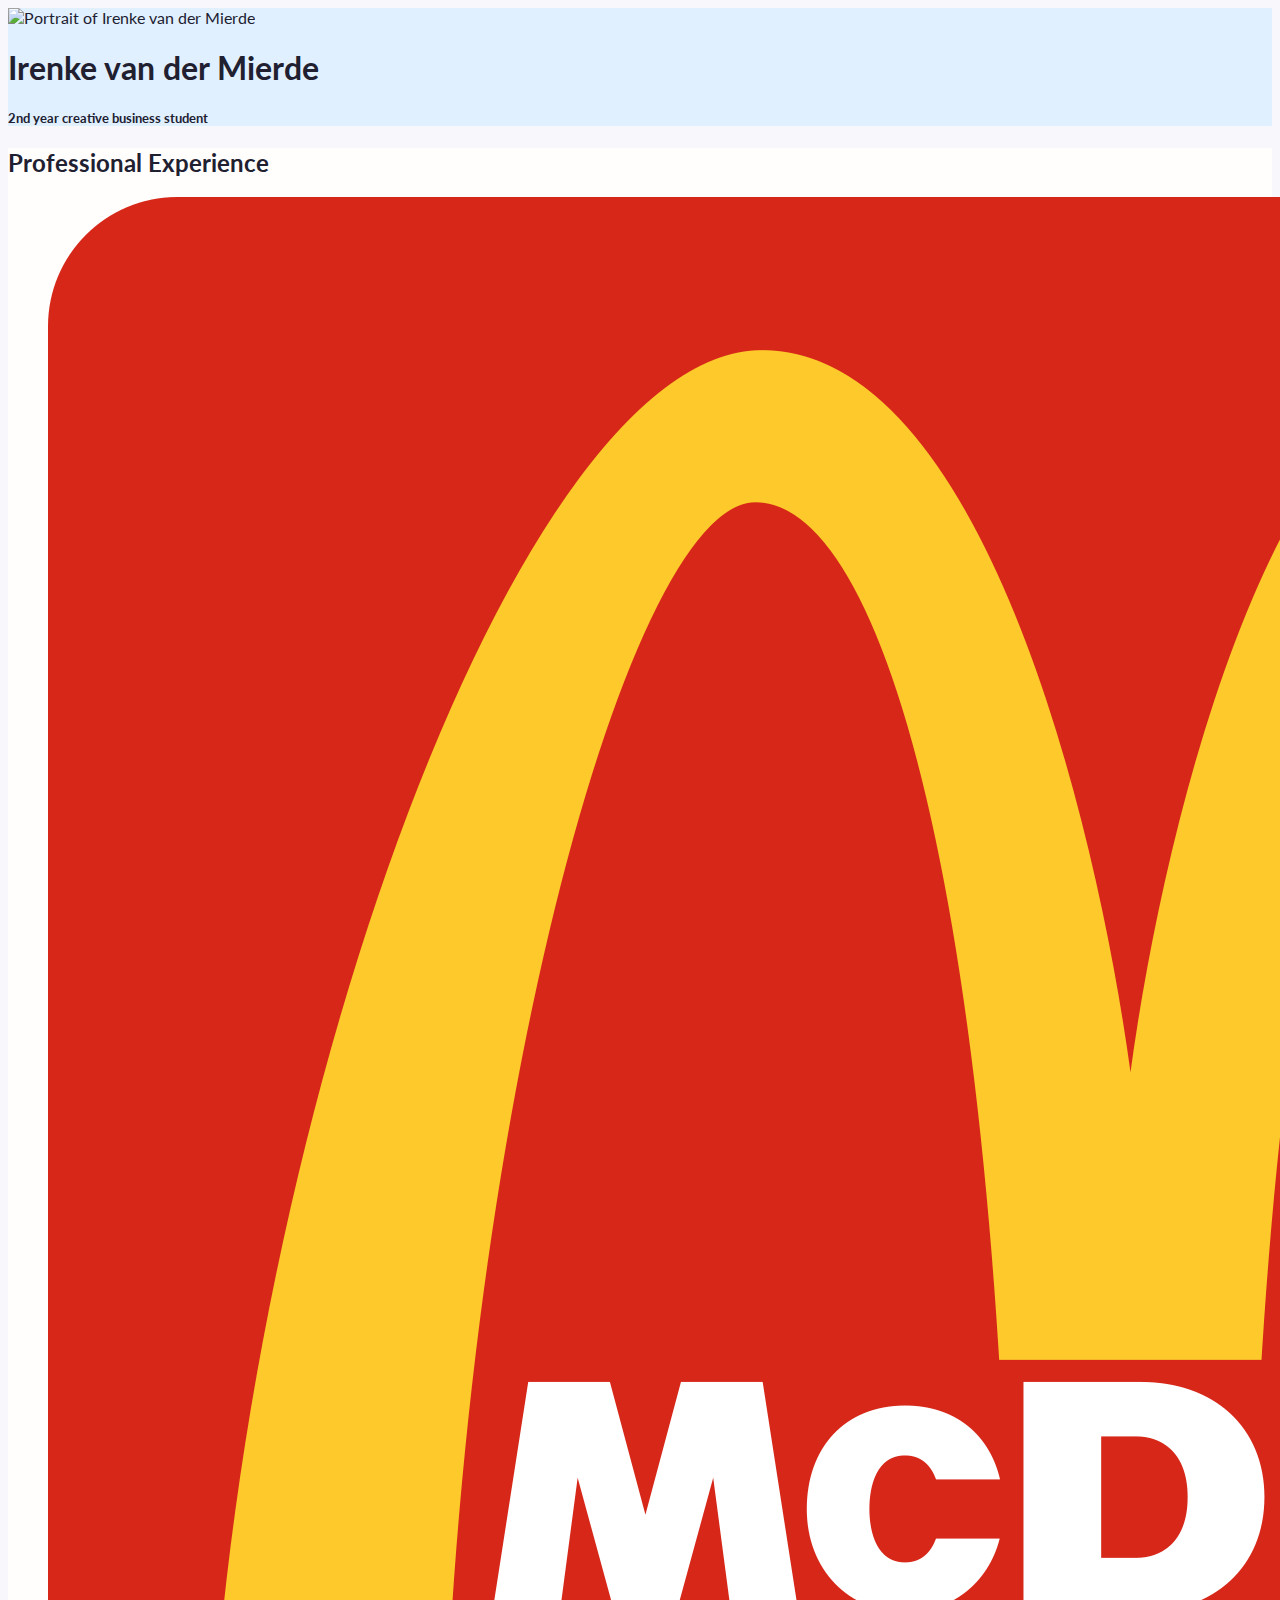
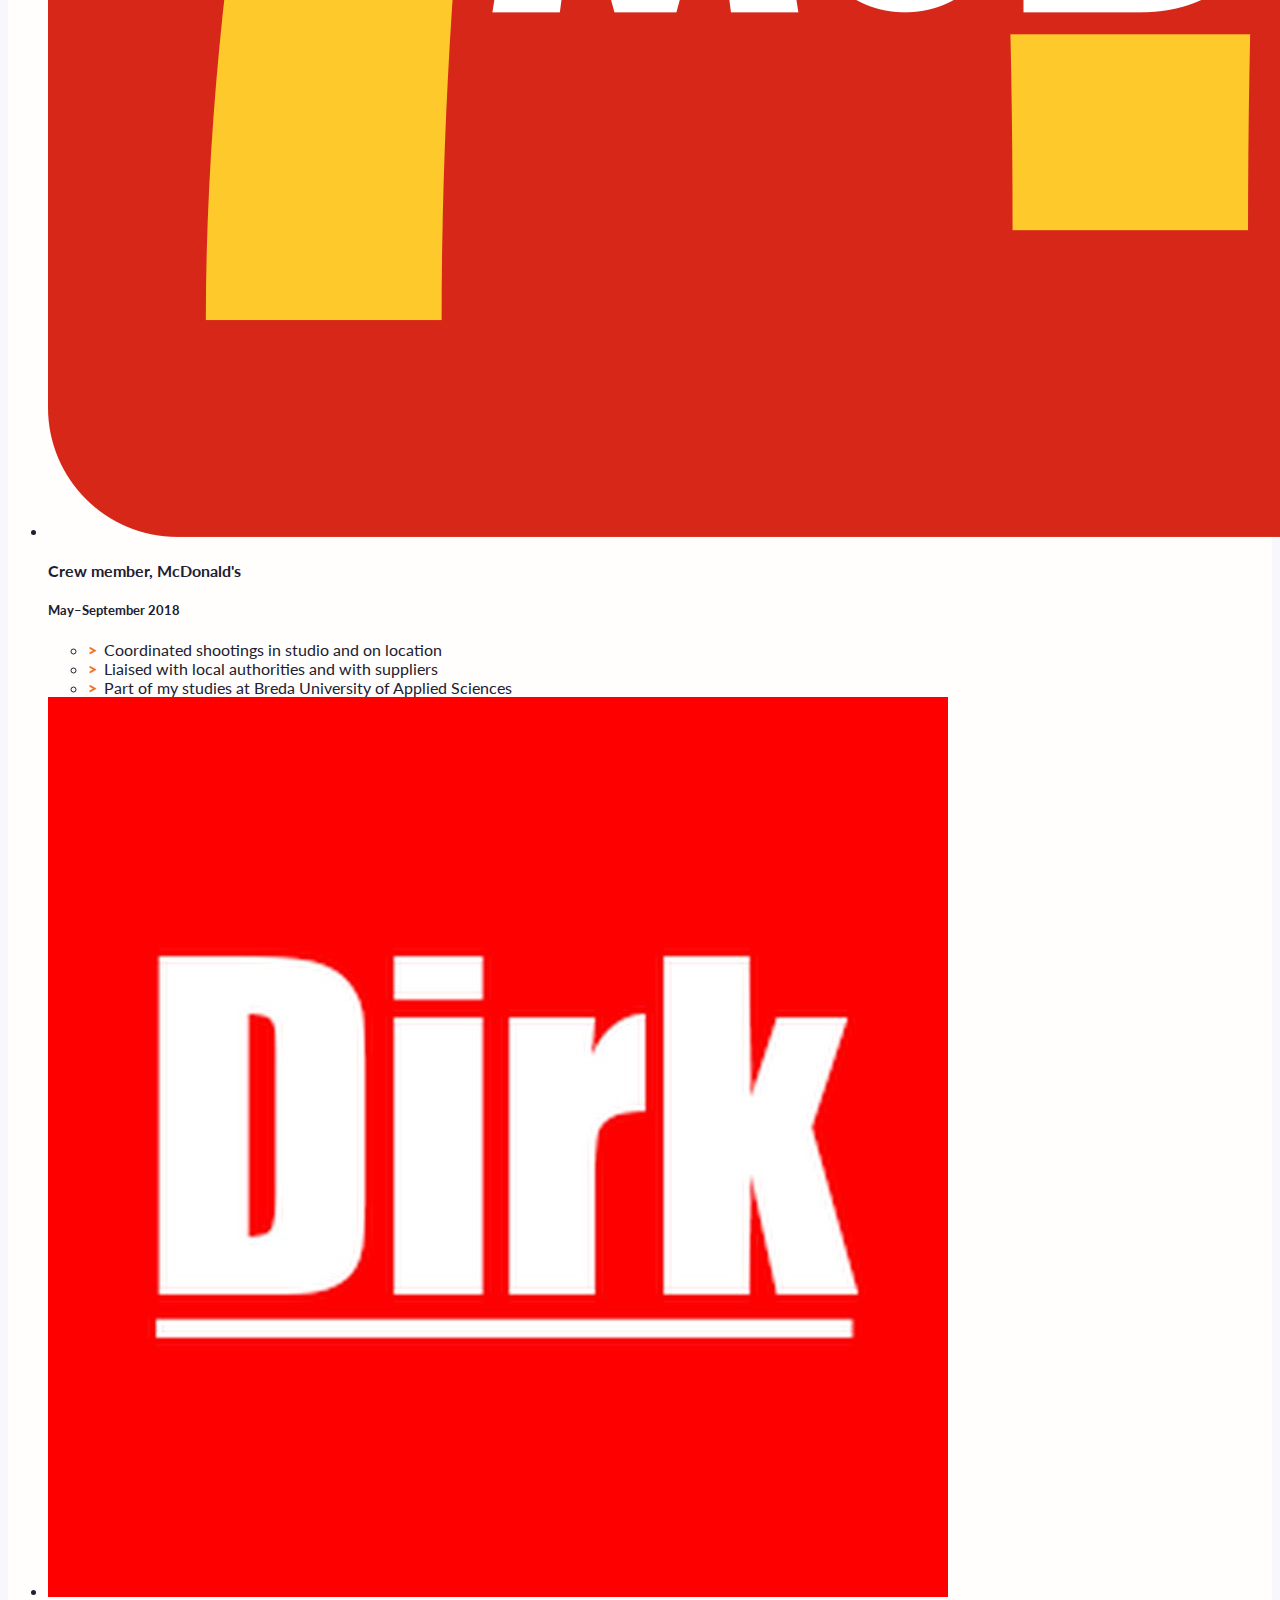
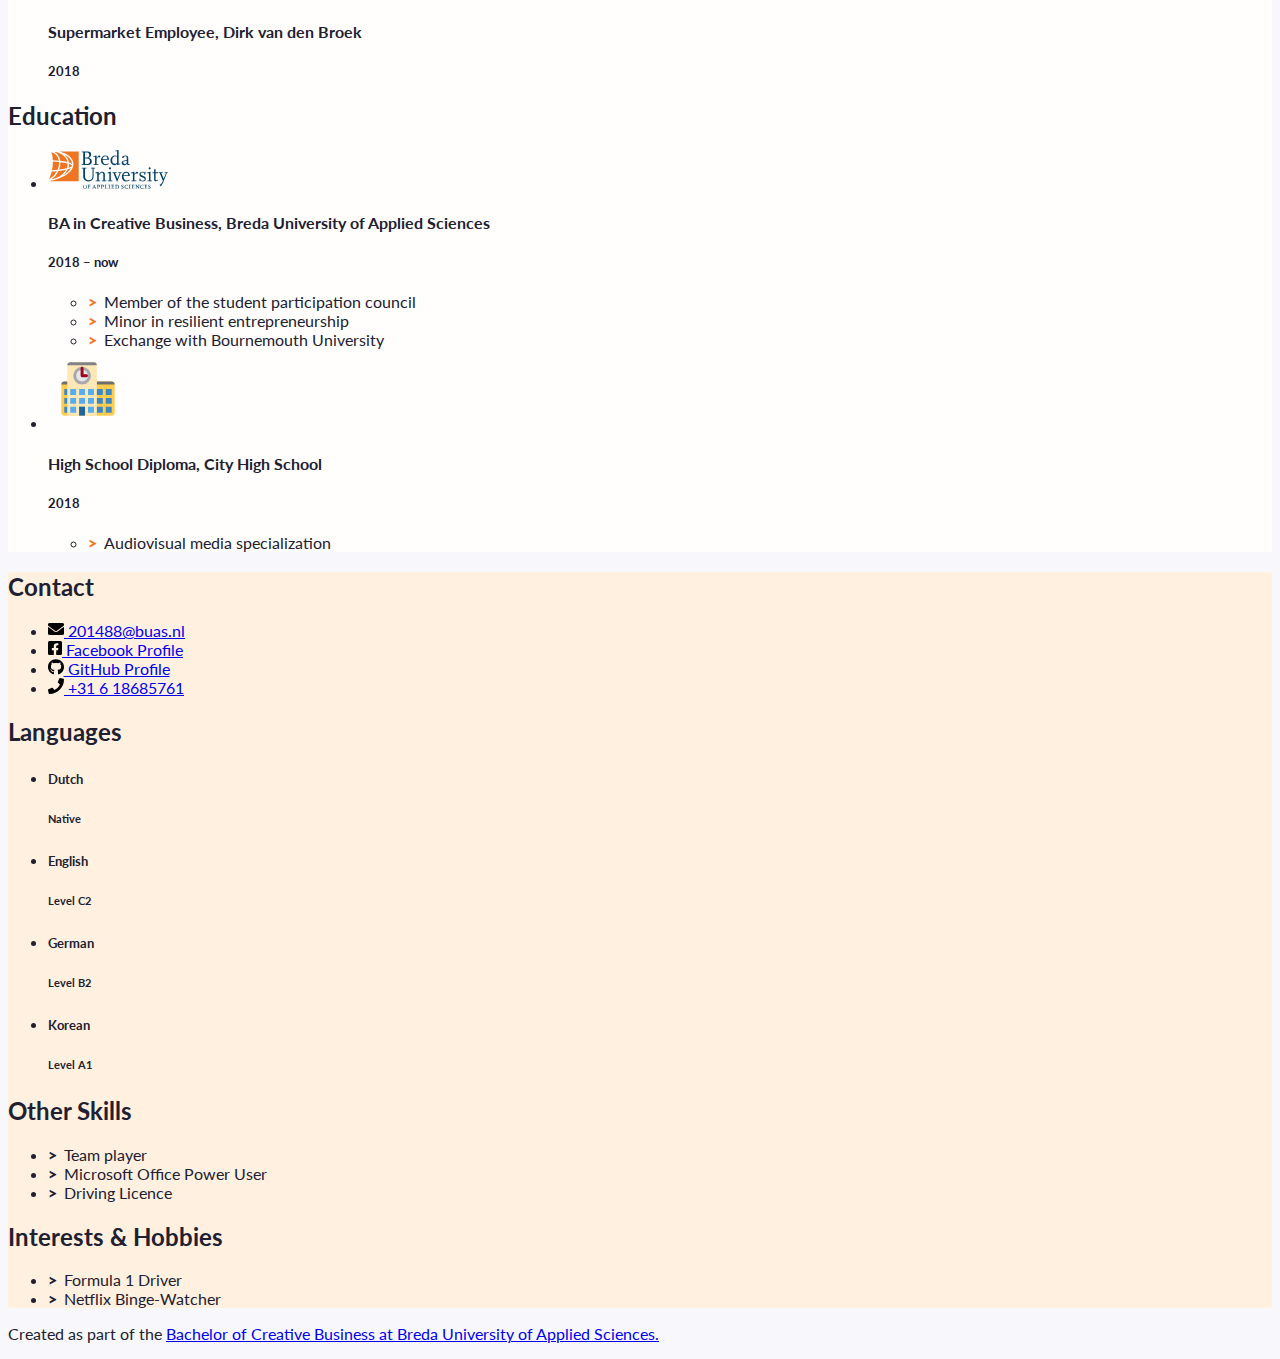
==== Resume irenke.html @ 91d5407c "Added job logos" ====
<!doctype html>
<html class="h-100" lang="en">
  
  <!-- An HTML document always starts with a "head", i.e. information about the page that isn't directly visible -->
  <head>
    <meta charset="utf-8">
    <meta name="viewport" content="width=device-width, initial-scale=1, shrink-to-fit=no">

    <!-- Links to the CSS styles from Bootstrap. -->
    <!-- -->
    <link href="https://cdn.jsdelivr.net/npm/bootstrap@5.1.0/dist/css/bootstrap.min.css" rel="stylesheet" integrity="sha384-KyZXEAg3QhqLMpG8r+8fhAXLRk2vvoC2f3B09zVXn8CA5QIVfZOJ3BCsw2P0p/We" crossorigin="anonymous">
    <!-- -->

    <!-- Links to our additional CSS styles -->
    <link rel="stylesheet" href="css/styles.css">

    <!-- Alternative CSS for demonstration purposes. You must deactivate the Bootstrap CSS to activate this one. -->
    <!-- 
    <link rel="stylesheet" href="css/alternative.css">
     -->

    <title>Irenke van der Mierde's Resumé</title>
  </head>
  <!-- End of the head -->

  <!-- Start of the body, which contains everything visible on the page -->
  <body class="d-flex flex-column h-100 justify-content-between">

    <!--
      We use a Bootstrap container to align contents.
      The "container" class can be replaced by "container-fluid" to make a full width page.
      The "my-sm-4" class adds a margin (m) vertical (y) at sizes small (-sm-) and above, of 4 x 6 pixels
      The "resume-container" class doesn't come from Bootstrap, you can use it for your own styles
    -->
    <div class="container shadow-lg my-sm-4 resume-container">

      <!--
        <header> is a semantic element: it works exactly like <div>, but it gives information about the role of the code below.
        The "row" class is used for the Bootstrap grid.
      -->
      <header class="row resume-header justify-content-center">
        <!--
          A container to wrap around the portrait and align it. We use Bootstrap grid columns.
          This constrains the portrait to columns of decreasing sizes
        -->
        <div class="portrait-container col-5 col-sm-4 col-md-3 col-lg-2">
          <!--
            "w-100" makes sure the image takes the full width of the column it's in
            "rounded-circle" cuts a circle around the image
          -->
          <img src="18f471b8-5321-4969-aa8a-646a2c10bed5.jpg" alt="Portrait of Irenke van der Mierde" width="210" height="150" class="w-100 rounded-circle my-3">
        </div>
        <!--
          A container to wrap around your name and tagline. Full-width at small size, then columns of increasing size.
        -->
        <div class="col-12 col-sm-8 col-md-9 col-lg-10 my-3 header-content">
          <h1 class="fw-bolder">Irenke van der Mierde</h1>
          <h5 class="fst-italic tagline">2nd year creative business student</h5>
        </div>
      </header>

      <!--
        Another row in the Bootstrap grid, for the rest of the résumé.
        Biography and other details will be on top of each other at sizes XS and S, then next to each other.
        Use the "flex-row-reverse" class here to swap the columns around.
      -->
      <div class="row resume-bottom">

        <!--
          <main> is another semantic element. It will contain biographical info (professional experience and education).
        -->
        <main class="col-md-7 col-lg-8 col-xl-9 resume-main">

          <!--
            <section> is yet another semantic element. The first one is for professional experience.
          -->
          <section class="my-3 biography-section">
            <h2>Professional Experience</h2>
            <!--
              Each list item (li) in the unordered list (ul) below will be one job.
              "list-unstyled" is a class that hides the bullet points of a list.
            -->
            <ul class="biography-list list-unstyled">

              <!-- Top item (generally the latest or most relevant) in professional experience -->
              <li class="biography-item row mb-2">
                <!-- We're using a grid inside a grid so we can align logos and text -->
                <div class="logo-container col-3 col-sm-2 col-md-3 col-lg-2">
                  <img class="biography-logo mw-100 d-block mx-auto" src="2560px-McDonald's_logo.svg.png" alt="McDonald's logo" width="2560">
                </div>
                <div class="biography-contents col-9 col-sm-10 col-md-9 col-lg-10">
                  <h4>Crew member, McDonald's</h4>
                  <h5>May&ndash;September 2018</h5>
                  <!-- Use the list below to talk about your achievements -->
                  <ul class="biography-details list-unstyled">
                    <li>Coordinated shootings in studio and on location</li>
                    <li>Liaised with local authorities and with suppliers</li>
                    <li>Part of my studies at Breda University of Applied Sciences</li>
                  </ul>
                </div>
              </li>

              <!-- 2nd item in professional experience -->
              <li class="biography-item row mb-2">
                <div class="logo-container col-3 col-sm-2 col-md-3 col-lg-2">
                <!-- We're using a grid inside a grid so we can align logos and text -->
                  <img class="biography-logo mw-100 d-block mx-auto" src="bf8493b33a00db02e37633832b528b5a_L.jpg" alt="Dirk van den Broek logo" width="900">
                </div>
                <div class="biography-contents col-9 col-sm-10 col-md-9 col-lg-10">
                  <h4>Supermarket Employee, Dirk van den Broek</h4>
                  <h5>2018</h5>
                  <!-- This entry doesn't have a list of achievements, but you can copy-paste the one from above -->
                </div>
              </li>

            </ul>
          </section>

          <!-- We're done with jobs, let's move on to schools -->

          <section class="my-3 biography-section">
            <h2>Education</h2>
            <ul class="biography-list list-unstyled">

              <!-- Top item in education. And by "top", I mean a Bachelor in Creative Business at BUas. -->
              <li class="biography-item row mb-2">
                <div class="logo-container col-3 col-sm-2 col-md-3 col-lg-2">
                  <img class="biography-logo mw-100 d-block mx-auto" src="images/schools/logo-buas.svg" alt="School logo" width="120">
                </div>
                <div class="biography-contents col-9 col-sm-10 col-md-9 col-lg-10">
                  <h4>BA in Creative Business, Breda University of Applied Sciences</h4>
                  <h5>2018&nbsp;&ndash;&nbsp;now</h5>
                  <!-- Use the list below to talk about minors, exchanges, extra-curricular activities. -->
                  <ul class="biography-details list-unstyled">
                    <li>Member of the student participation council</li>
                    <li>Minor in resilient entrepreneurship</li>
                    <li>Exchange with Bournemouth University</li>
                  </ul>
                </div>
              </li>

              <!-- 2nd item in education -->
              <li class="biography-item row mb-2">
                <div class="logo-container col-3 col-sm-2 col-md-3 col-lg-2">
                  <img class="biography-logo mw-100 d-block mx-auto" src="images/schools/school.svg" alt="School logo" width="80">
                </div>
                <div class="biography-contents col-9 col-sm-10 col-md-9 col-lg-10">
                  <h4>High School Diploma, City High School</h4>
                  <h5>2018</h5>
                  <ul class="biography-details list-unstyled">
                    <li>Audiovisual media specialization</li>
                  </ul>
                </div>
              </li>
            </ul>
          </section>

          <!-- This is the end of the "Education" section -->

        </main>

        <!--
          We're done with the first column.
          We now move on to the column with contact details, languages and other skills
          <aside> is also a semantic element.
        -->
        <aside class="col-md-5 col-lg-4 col-xl-3 resume-aside">

          <!-- The first block will be contact details -->
          <section class="my-3 aside-section">
            <h2>Contact</h2>
            <!--
              A list of all your contact details.
              There are more icons in the images/icons folder, have a look if you want to add your LinkedIn or TikTok profile.
              Be careful and only put channels through which you really want to be contacted.
              If your phone number is your personal one, you may want to remove it!
            -->
            <ul class="contact-list list-unstyled">
              <li class="contact-item">
                <a class="d-flex align-items-center" href="mailto:email@buas.nl" target="_blank">
                  <img class="contact-icon" src="images/icons/envelope.svg" alt="Email">
                  201488@buas.nl
                </a>
              </li>
              <li class="contact-item">
                <a class="d-flex align-items-center" href="https://www.facebook.com/penkie.vandermierde/" target="_blank">
                  <img class="contact-icon" src="images/icons/facebook.svg" alt="Facebook">
                  Facebook Profile
                </a>
              </li>
              <li class="contact-item">
                <a class="d-flex align-items-center" href="https://github.com/MierdeIrenke" target="_blank">
                  <img class="contact-icon" src="images/icons/github.svg" alt="LinkedIn">
                  GitHub Profile
                </a>
              </li>
              <li class="contact-item">
                <a class="d-flex align-items-center" href="tel:+31612345678" target="_blank">
                  <img class="contact-icon" src="images/icons/phone.svg" alt="Mobile Phone">
                  +31 6 18685761
                </a>
              </li>
            </ul>
          </section>

          <!-- End of contact details, moving on to languages -->

          <section class="my-3 aside-section">
            <h2>Languages</h2>
            <!-- Each item in the list is a language. Modify, add or remove depending on what you speak -->
            <ul class="language-list list-unstyled">
              <li class="language-item d-flex mb-1">
                <h5 class="language-name w-50">Dutch</h5>
                <div class="language-level w-50 border border-info border-2 position-relative">
                  <!-- The div below is a progress bar. Choose between w-25, w-50, w-75 and w-100 to show your level of fluency -->
                  <div class="language-progress position-absolute bg-warning h-100 w-100"></div>
                  <h6 class="position-absolute w-100 text-center top-0 py-1">Native</h6>
                </div>
              </li>
              <li class="language-item d-flex mb-1">
                <h5 class="language-name w-50">English</h5>
                <div class="language-level w-50 border border-info border-2 position-relative">
                  <!-- The div below is a progress bar. Choose between w-25, w-50, w-75 and w-100 to show your level of fluency -->
                  <div class="language-progress position-absolute bg-warning h-100 w-75"></div>
                  <h6 class="position-absolute w-100 text-center top-0 py-1">Level C2</h6>
                </div>
              </li>
              <li class="language-item d-flex mb-1">
                <h5 class="language-name w-50">German</h5>
                <div class="language-level w-50 border border-info border-2 position-relative">
                  <!-- The div below is a progress bar. Choose between w-25, w-50, w-75 and w-100 to show your level of fluency -->
                  <div class="language-progress position-absolute bg-warning h-100 w-50"></div>
                  <h6 class="position-absolute w-100 text-center top-0 py-1">Level B2</h6>
                </div>
              </li>
              <li class="language-item d-flex mb-1">
                <h5 class="language-name w-50">Korean</h5>
                <div class="language-level w-50 border border-info border-2 position-relative">
                  <!-- The div below is a progress bar. Choose between w-25, w-50, w-75 and w-100 to show your level of fluency -->
                  <div class="language-progress position-absolute bg-warning h-100 w-25"></div>
                  <h6 class="position-absolute w-100 text-center top-0 py-1">Level A1</h6>
                </div>
              </li>
            </ul>
          </section>

          <!-- End of contact details, moving on to other skills -->

          <section class="my-3 aside-section">
            <h2>Other Skills</h2>
            <ul class="skill-list list-unstyled">
              <li class="skill-item">Team player</li>
              <li class="skill-item">Microsoft Office Power User</li>
              <li class="skill-item">Driving Licence</li>
            </ul>
          </section>

          <!-- End of other skills, moving on to interest and hobbies -->

          <section class="my-3 aside-section">
            <h2>Interests &amp; Hobbies</h2>
            <ul class="skill-list list-unstyled">
              <li class="skill-item">Formula 1 Driver</li>
              <li class="skill-item">Netflix Binge-Watcher</li>
            </ul>
          </section>

        </aside>
      </div>
    </div>

    <!-- And now, a footer! -->
    <footer class="bg-dark mt-sm-5 py-4 text-light">
      <p class="container text-end">
        Created as part of the <a href="https://www.buas.nl/en/programmes/creative-business" target="_blank">Bachelor of Creative Business at Breda University of Applied Sciences.</a>
      </p>
    </footer>

  </body>
</html>
---- css/styles.css ----
/* Use this file to use your own styles*/

/* Import declaration to use Google Fonts - check https://fonts.google.com/ for details */
@import url('https://fonts.googleapis.com/css2?family=Lato:ital,wght@0,400;0,700;1,400;1,700&display=swap');

/* Styles for the body */

body {
	font-family: Lato, "Open Sans", Roboto, "Segoe UI", "Helvetica Neue", Helvetica, Arial, sans-serif;
	color: #202030;
	background-color: #f8f8fc;
}

/* Styles for custom classes in the document. (There are more, try to find them out!) */

.resume-header {
    background-color: #e0f0ff;
}

.resume-main {
	background-color: #fffefc;
}

.resume-aside {
	background-color: #fff0e0;
}

/* Styles for lists in the document */

.biography-details li::before, .skill-list li::before {
	content: ">";
	font-weight: 800;
	display: inline-block;
	width: 1em;
	margin-left: -1em;
}

.biography-details li::before {
	color: #EE7623;
}

.biography-details li, .skill-list li {
	padding-left: 1em;
}

/* Styles for contact icons */

.contact-icon {
	height: 1em;
	flex-basis: 1.4em;
}
---- css/alternative.css ----
@import url(https://api.fontshare.com/css?f[]=telma@900&f[]=erode@1&display=swap);

/* Starting with a CSS reset */

* {
	margin: 0;
	border: 0;
	padding: 0;
	font-size: inherit;
	font-weight: inherit;
	box-sizing: border-box;
}

ol, ul {
	list-style: none;
}

/* Defining font styles for the whole body */

html {
	height: 100%;
}

body {
	font-family: "Erode", serif;
	background-color: #ffffff;
	color: #000020;
	font-size: clamp(16px, 1.5vw, 20px);
	line-height: 1.1;
	height: 100%;
}

h1, h2, h3, h4, p, li, dt {
	margin: .3em 0;
}

.resume-container {
	display: flex;
	flex-flow: row;
	margin: 0 auto;
	height: 100%;
}

.resume-bottom {
	display: flex;
	flex-flow: row wrap;
	width: 100%;
	overflow-y: auto;
}

.resume-main, .resume-aside {
	display: flex;
	flex-flow: column;
}

section {
	padding: .5em;
}

section {
	background-image: linear-gradient(to bottom, rgba(120, 120, 120, .1), transparent);
	flex: 1 0 auto;
}

footer {
	display: none;
}

/* Styles for the header (photo, tagline, etc.) */

.resume-header {
	width: 16%;
	max-width: 220px;
	min-width: 80px;
	display: flex;
	flex-flow: column;
	background-color: #301010;
	color: #f0f0f0;
	height: 100%;
	background-image: linear-gradient(to bottom, rgba(255, 255, 255, .1), transparent);
}

.portrait-container {
	margin: 10px;
	border-radius: 130px;
	background-color: rgba(120,120,120,.4);
	max-height: 30%;
}

.portrait-container img {
	border-radius: 130px;
	width: 100%;
	max-height: 100%;
}

.header-content {
	text-align: center;
	display:  flex;
	flex-flow: row;
	justify-content: center;
	overflow: hidden;
}

h1 {
	font-size: clamp(28px, 3vh, 40px);
	font-weight: 900;
	font-family:  Telma;
	writing-mode: vertical-lr;
	transform:  rotate(180deg);
}

.tagline {
	font-size: clamp(22px, 2.5vh, 30px);
	font-weight: 200;
	font-style: italic;
	margin: .6em 0;
	writing-mode: vertical-lr;
}

/* Styles for the main column */

.resume-main {
	flex: 1 1 60%;
	background-color: #f0f0f0;
}

.biography-item {
   	display: flex;
   	margin: .6em 0;
}

.logo-container {
	flex: 0 1 20%;
}

.biography-logo {
	display: block;
	margin: .6em auto .3em;
	max-width: 100%;
	max-height: 80px;
}

.biography-contents {
	flex: 1 0 80%;
	padding-left: 5px;
}

.biography-item h4 {
	font-size: 1.5em;
	font-weight: 500;
}

.biography-item h5 {
	font-size: 1.25em;
	font-weight: 300;
	margin-bottom: .5em;
}

.biography-details li::before, .skill-list li::before {
	content: "\2605";
	display: inline-block;
	width: 1em;
	margin-left: -1em;
}

.biography-details li, .skill-list li {
	padding-left: 1em;
}

h2 {
	writing-mode: vertical-lr;
	font-size: clamp(20px, 2.5vh, 36px);
	font-weight: 900;
	font-family:  Telma;
}

.resume-main h2 {
	transform:  rotate(180deg);
	float:  left;
}

.resume-main h2 + * {
	margin-left: 2.2em;
}

/* Styles for the secondary column */

.resume-aside {
	flex: 1 1 250px;
	background-color: #282840;
	color: #f0f0f0;
	display: flex;
	flex-flow: column;
}

.resume-aside a {
	color: #c0c0ff;
}

.resume-aside a:hover {
	opacity: .8;
}

.language-item {
	display: flex;
	margin: .5em 0;
}

.language-name {
	width: 50%;
}

.language-level {
	position: relative;
	font-size: .8em;
	font-weight: 600;
	width: 50%;
	height:  1.6em;
	text-align: center;
	border: 2px solid #fffff0;
	color: #000000;
	text-shadow: 1px 1px 2px #ffffff;
}

.language-level > * {
	position: absolute;
	left: 0;
	top:  0;
	height: 100%;
}

.language-progress {
	background-color: #ffff00;
}

.language-level h6 {
	width: 100%;
}

.w-25 {
	width: 25%;
}

.w-50 {
	width: 50%;
}

.w-75 {
	width: 75%;
}

.w-100 {
	width: 100%;
}

.contact-item a {
	display: flex;
	align-items: center;
}

.contact-icon {
	height: 1em;
	flex-basis: 1.4em;
	filter: invert();
}

aside h2 {
	float:  right;
}

aside h2 + * {
	margin-right: 2.2em;
}
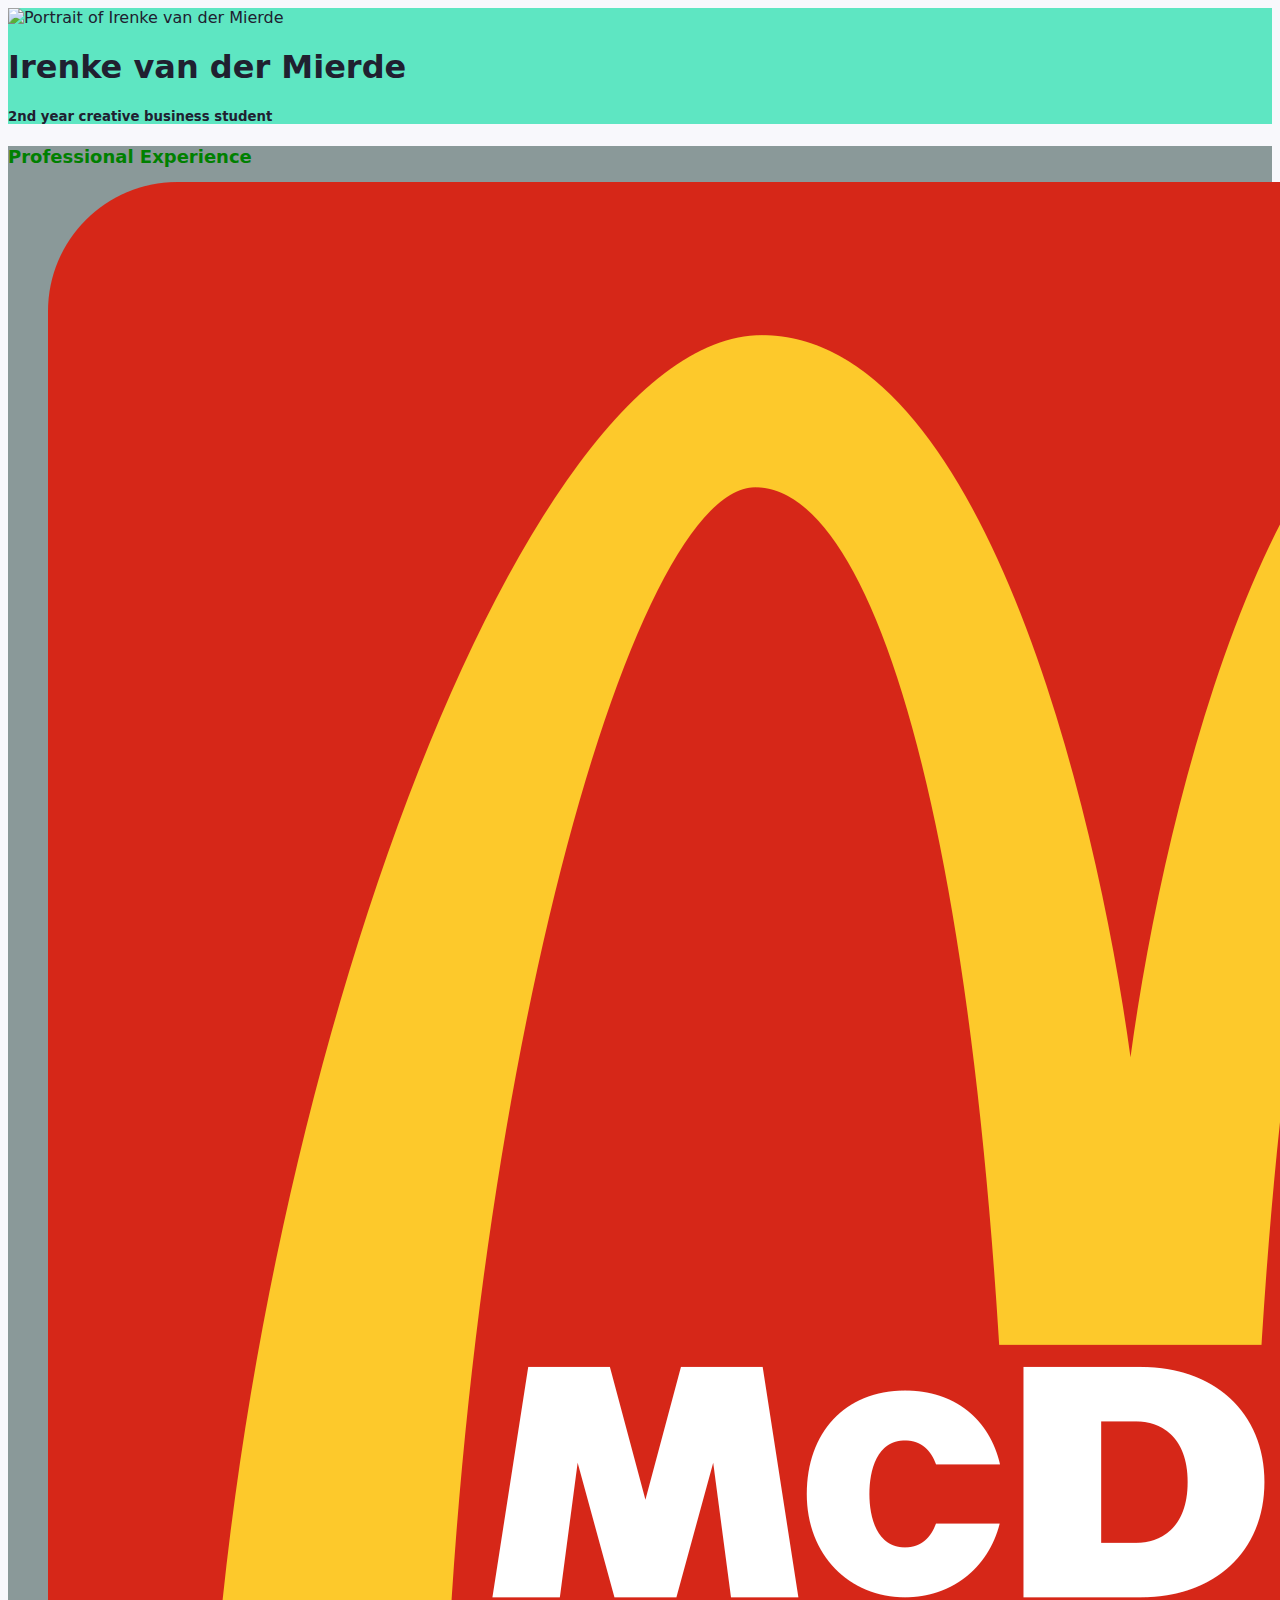
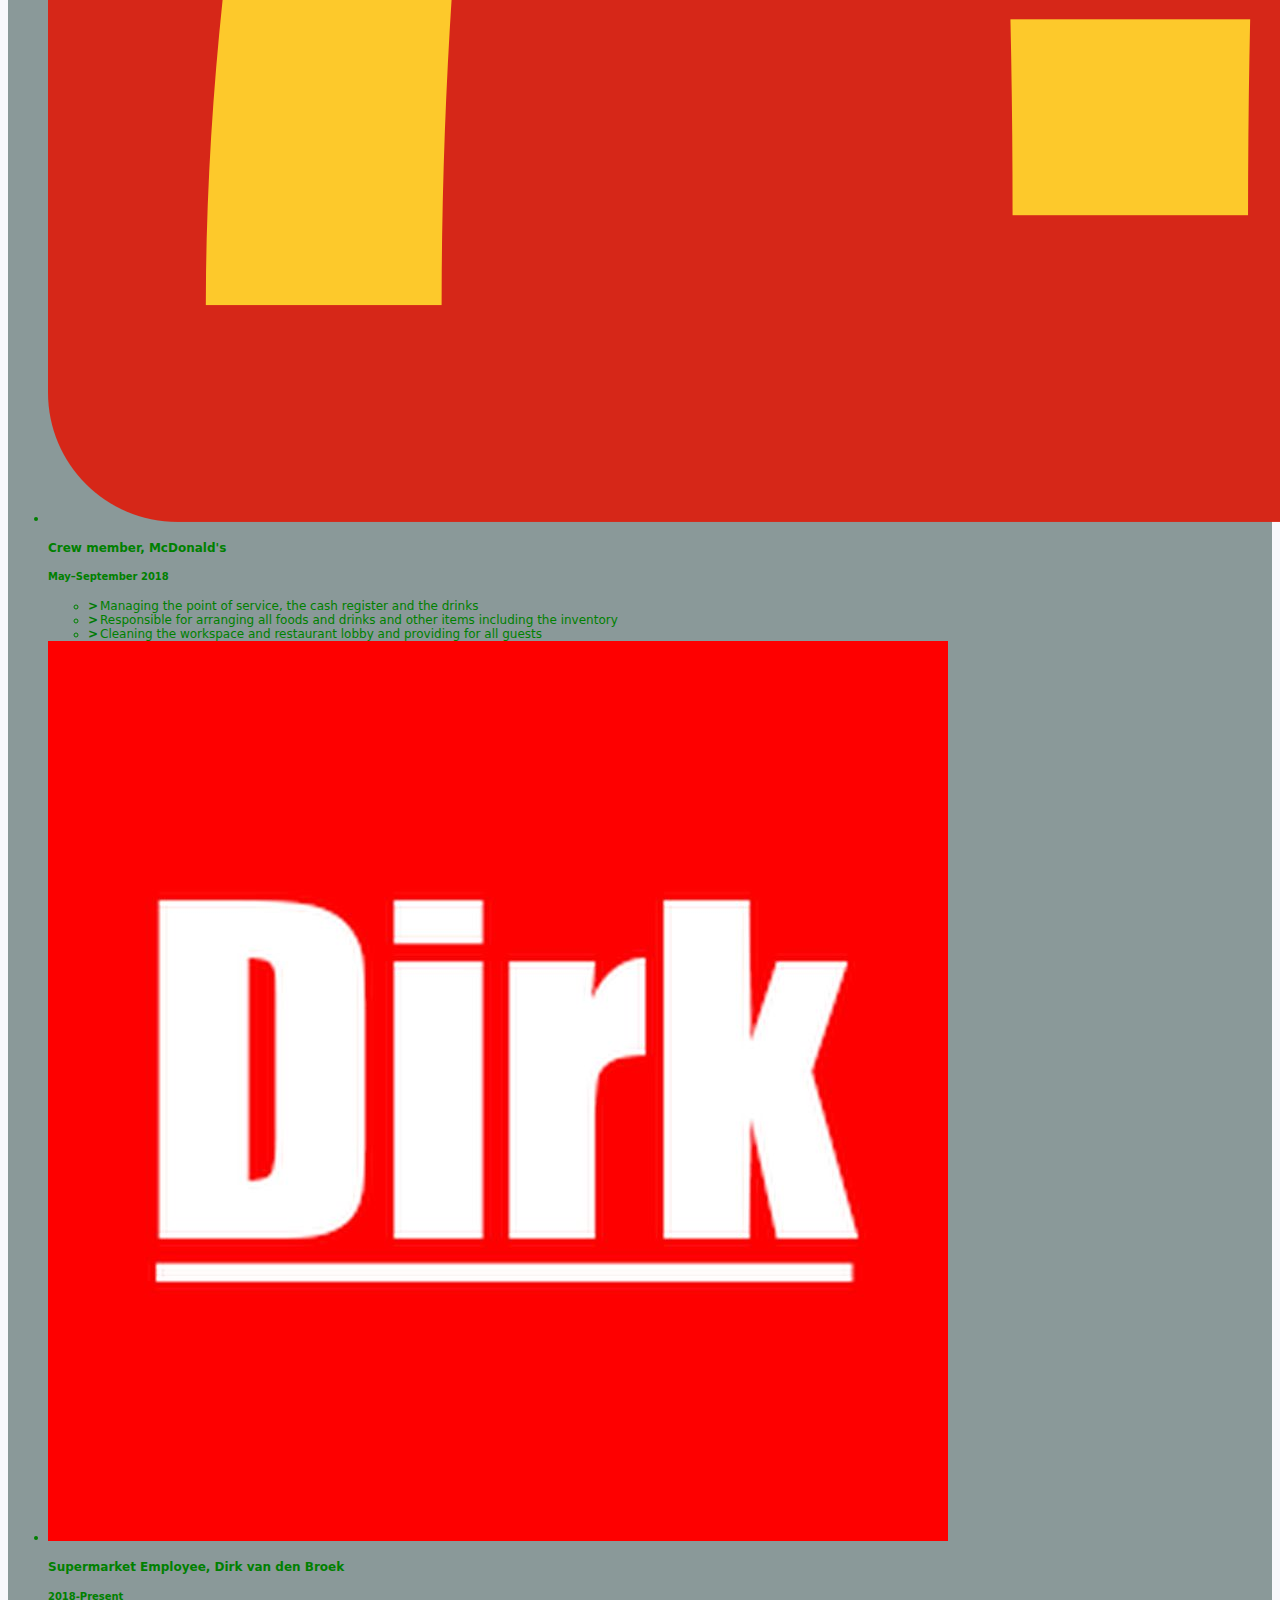
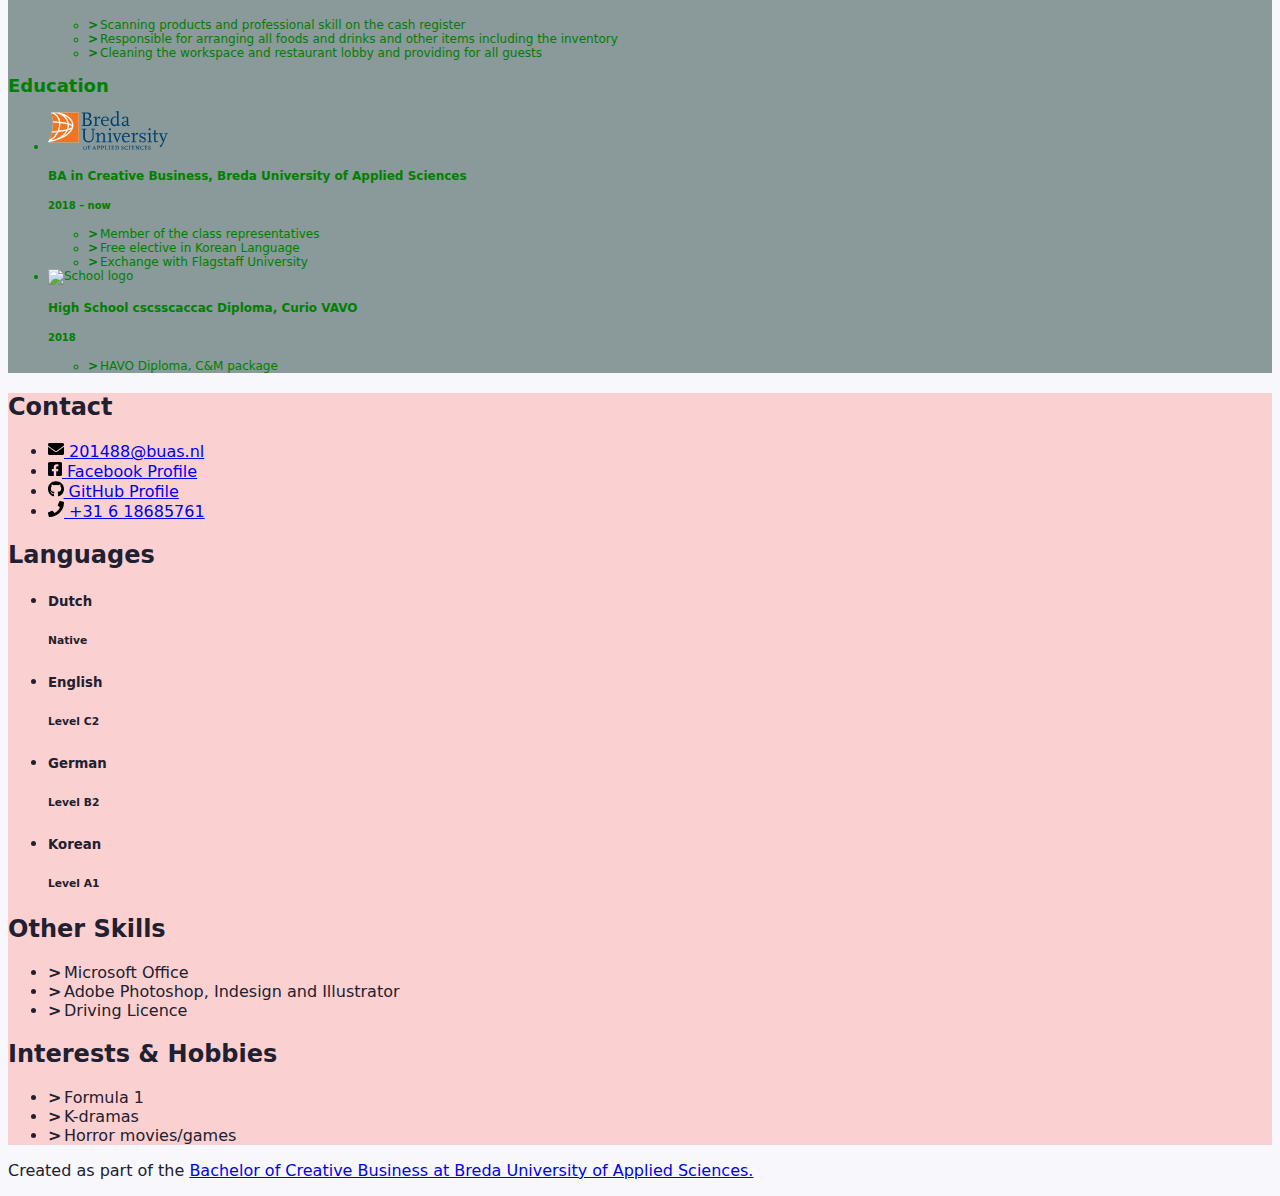
==== commit a2f779b0: "added font and colour" ====
--- a/Resume irenke.html
+++ b/Resume irenke.html
@@ -1,8 +1,7 @@
 <!doctype html>
 <html class="h-100" lang="en">
   
-  <!-- An HTML document always starts with a "head", i.e. information about the page that isn't directly visible -->
-  <head>
+  <!-- An HTML document always starts with a "head", i.e. information about the page that isn't directly visible --><head>
     <meta charset="utf-8">
     <meta name="viewport" content="width=device-width, initial-scale=1, shrink-to-fit=no">
 
@@ -12,7 +11,7 @@
     <!-- -->
 
     <!-- Links to our additional CSS styles -->
-    <link rel="stylesheet" href="css/styles.css">
+  <link rel="stylesheet" href="css/styles.css">
 
     <!-- Alternative CSS for demonstration purposes. You must deactivate the Bootstrap CSS to activate this one. -->
     <!-- 
@@ -48,7 +47,7 @@
             "w-100" makes sure the image takes the full width of the column it's in
             "rounded-circle" cuts a circle around the image
           -->
-          <img src="18f471b8-5321-4969-aa8a-646a2c10bed5.jpg" alt="Portrait of Irenke van der Mierde" width="210" height="150" class="w-100 rounded-circle my-3">
+          <img src="18f471b8-5321-4969-aa8a-646a2c10bed5.jpg" alt="Portrait of Irenke van der Mierde" width="500" height="200" class="w-100 rounded-circle my-3">
         </div>
         <!--
           A container to wrap around your name and tagline. Full-width at small size, then columns of increasing size.
@@ -93,9 +92,9 @@
                   <h5>May&ndash;September 2018</h5>
                   <!-- Use the list below to talk about your achievements -->
                   <ul class="biography-details list-unstyled">
-                    <li>Coordinated shootings in studio and on location</li>
-                    <li>Liaised with local authorities and with suppliers</li>
-                    <li>Part of my studies at Breda University of Applied Sciences</li>
+                    <li>Managing the point of service, the cash register and the drinks</li>
+                    <li>Responsible for arranging all foods and drinks and other items including the inventory</li>
+                    <li>Cleaning the workspace and restaurant lobby and providing for all guests</li>
                   </ul>
                 </div>
               </li>
@@ -108,8 +107,12 @@
                 </div>
                 <div class="biography-contents col-9 col-sm-10 col-md-9 col-lg-10">
                   <h4>Supermarket Employee, Dirk van den Broek</h4>
-                  <h5>2018</h5>
-                  <!-- This entry doesn't have a list of achievements, but you can copy-paste the one from above -->
+                  <h5>2018-Present</h5>
+                  <ul class="biography-details list-unstyled">
+                         <li>Scanning products and professional skill on the cash register </li>
+                  <li>Responsible for arranging all foods and drinks and other items including the inventory</li>
+                    <li>Cleaning the workspace and restaurant lobby and providing for all guests</li>
+               </ul>
                 </div>
               </li>
 
@@ -132,9 +135,9 @@
                   <h5>2018&nbsp;&ndash;&nbsp;now</h5>
                   <!-- Use the list below to talk about minors, exchanges, extra-curricular activities. -->
                   <ul class="biography-details list-unstyled">
-                    <li>Member of the student participation council</li>
-                    <li>Minor in resilient entrepreneurship</li>
-                    <li>Exchange with Bournemouth University</li>
+                    <li>Member of the class representatives</li>
+                    <li>Free elective in Korean Language</li>
+                    <li>Exchange with Flagstaff University</li>
                   </ul>
                 </div>
               </li>
@@ -142,13 +145,14 @@
               <!-- 2nd item in education -->
               <li class="biography-item row mb-2">
                 <div class="logo-container col-3 col-sm-2 col-md-3 col-lg-2">
-                  <img class="biography-logo mw-100 d-block mx-auto" src="images/schools/school.svg" alt="School logo" width="80">
-                </div>
-                <div class="biography-contents col-9 col-sm-10 col-md-9 col-lg-10">
-                  <h4>High School Diploma, City High School</h4>
+                  <img class="biography-logo mw-100 d-block mx-auto" src="curio-facebook-klein-2_8.jpg" alt="School logo" width="1045">
+                </div>
+                <div class="biography-contents col-9 col-sm-10 col-md-9 col-lg-10">
+                  <h4>High School cscsscaccac
+					  Diploma, Curio VAVO</h4>
                   <h5>2018</h5>
                   <ul class="biography-details list-unstyled">
-                    <li>Audiovisual media specialization</li>
+                    <li>HAVO Diploma, C&amp;M package</li>
                   </ul>
                 </div>
               </li>
@@ -249,8 +253,8 @@
           <section class="my-3 aside-section">
             <h2>Other Skills</h2>
             <ul class="skill-list list-unstyled">
-              <li class="skill-item">Team player</li>
-              <li class="skill-item">Microsoft Office Power User</li>
+              <li class="skill-item">Microsoft Office</li>
+              <li class="skill-item">Adobe Photoshop, Indesign and Illustrator</li>
               <li class="skill-item">Driving Licence</li>
             </ul>
           </section>
@@ -260,8 +264,9 @@
           <section class="my-3 aside-section">
             <h2>Interests &amp; Hobbies</h2>
             <ul class="skill-list list-unstyled">
-              <li class="skill-item">Formula 1 Driver</li>
-              <li class="skill-item">Netflix Binge-Watcher</li>
+              <li class="skill-item">Formula 1</li>
+              <li class="skill-item">K-dramas</li>
+              <li class="skill-item">Horror movies/games&nbsp;</li>
             </ul>
           </section>
 
@@ -276,5 +281,5 @@
       </p>
     </footer>
 
-  </body>
+</body>
 </html>
--- a/css/styles.css
+++ b/css/styles.css
@@ -6,23 +6,29 @@
 /* Styles for the body */
 
 body {
-	font-family: Lato, "Open Sans", Roboto, "Segoe UI", "Helvetica Neue", Helvetica, Arial, sans-serif;
-	color: #202030;
-	background-color: #f8f8fc;
+    font-family: "Lucida Grande", "Lucida Sans Unicode", "Lucida Sans", "DejaVu Sans", Verdana, sans-serif;
+    color: #202030;
+    background-color: #f8f8fc;
 }
 
 /* Styles for custom classes in the document. (There are more, try to find them out!) */
 
 .resume-header {
-    background-color: #e0f0ff;
+    background-color: #5EE6C2;
 }
 
+
 .resume-main {
-	background-color: #fffefc;
+    background-color: #8A9999;
+	
+
+color: green;
+font-size: 12px;
 }
 
+
 .resume-aside {
-	background-color: #fff0e0;
+    background-color: #FBD0D1;
 }
 
 /* Styles for lists in the document */
@@ -36,7 +42,7 @@
 }
 
 .biography-details li::before {
-	color: #EE7623;
+    color: #007A05;
 }
 
 .biography-details li, .skill-list li {
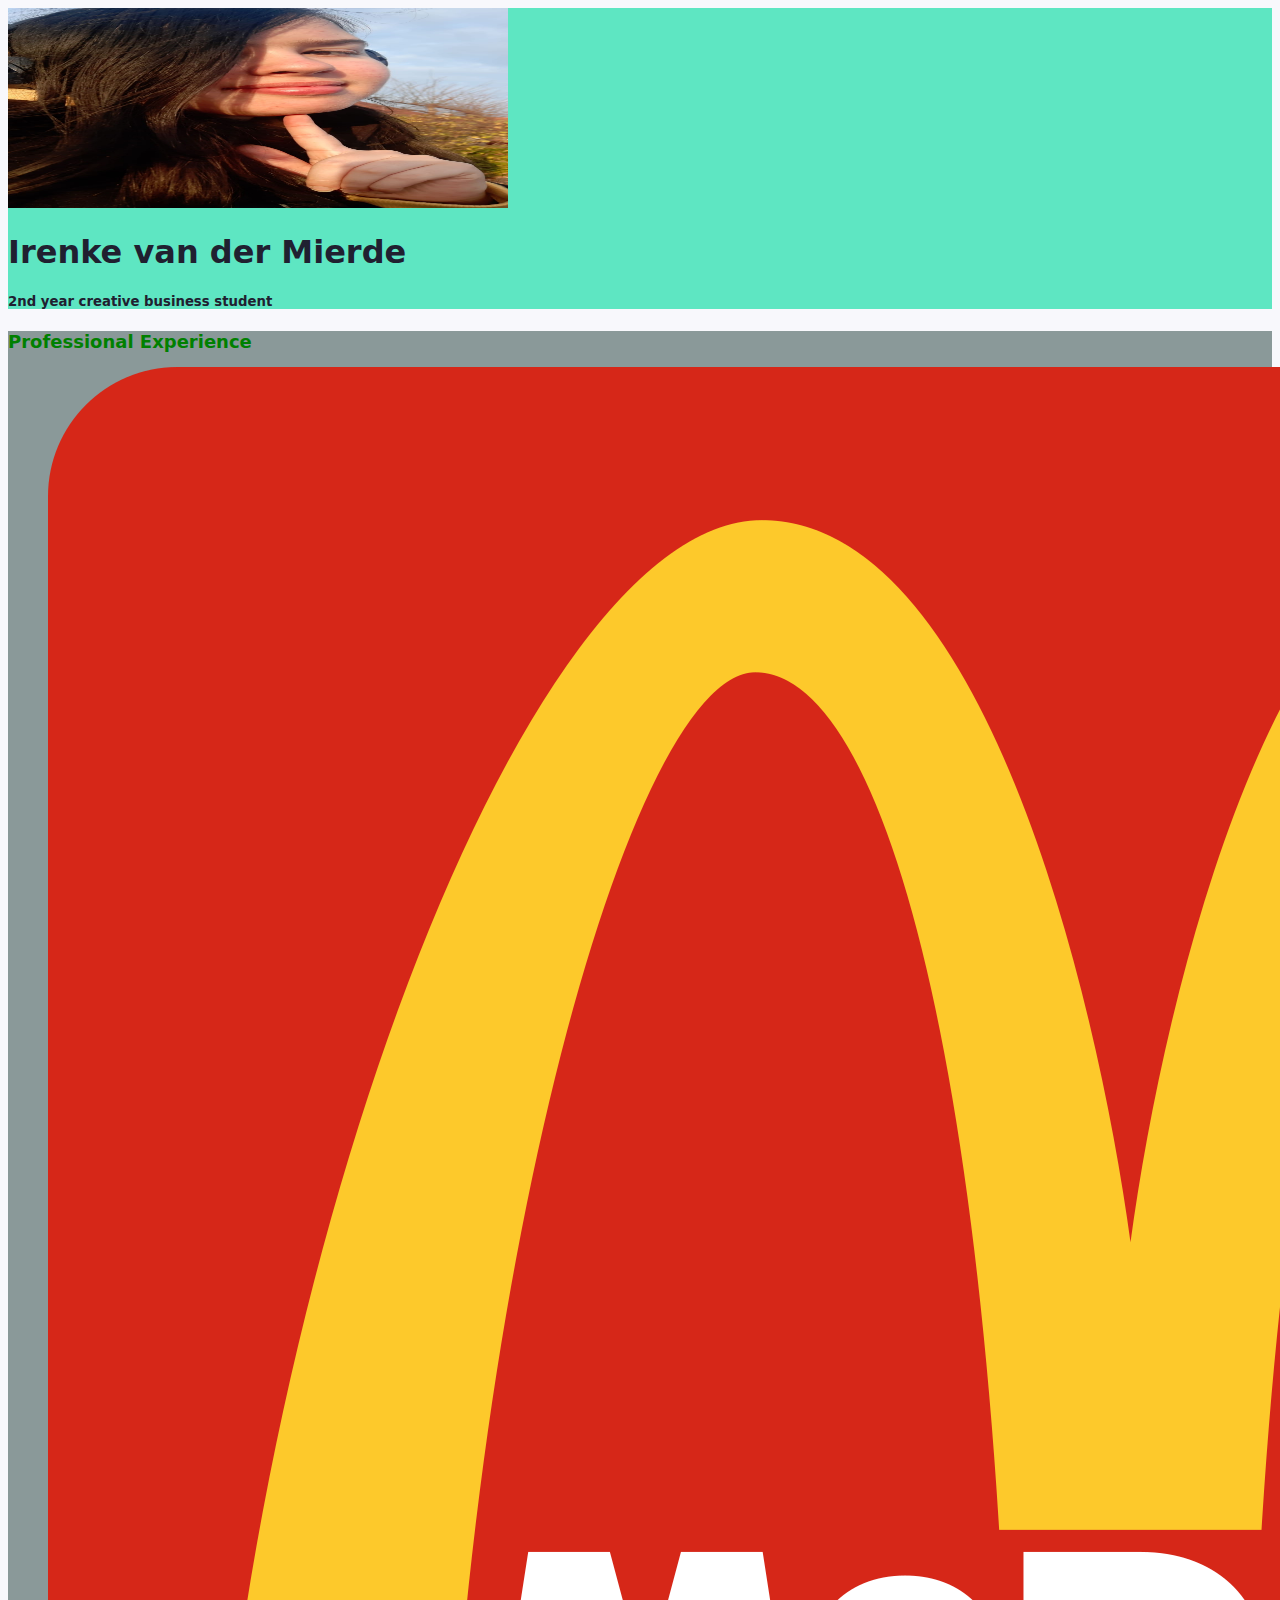
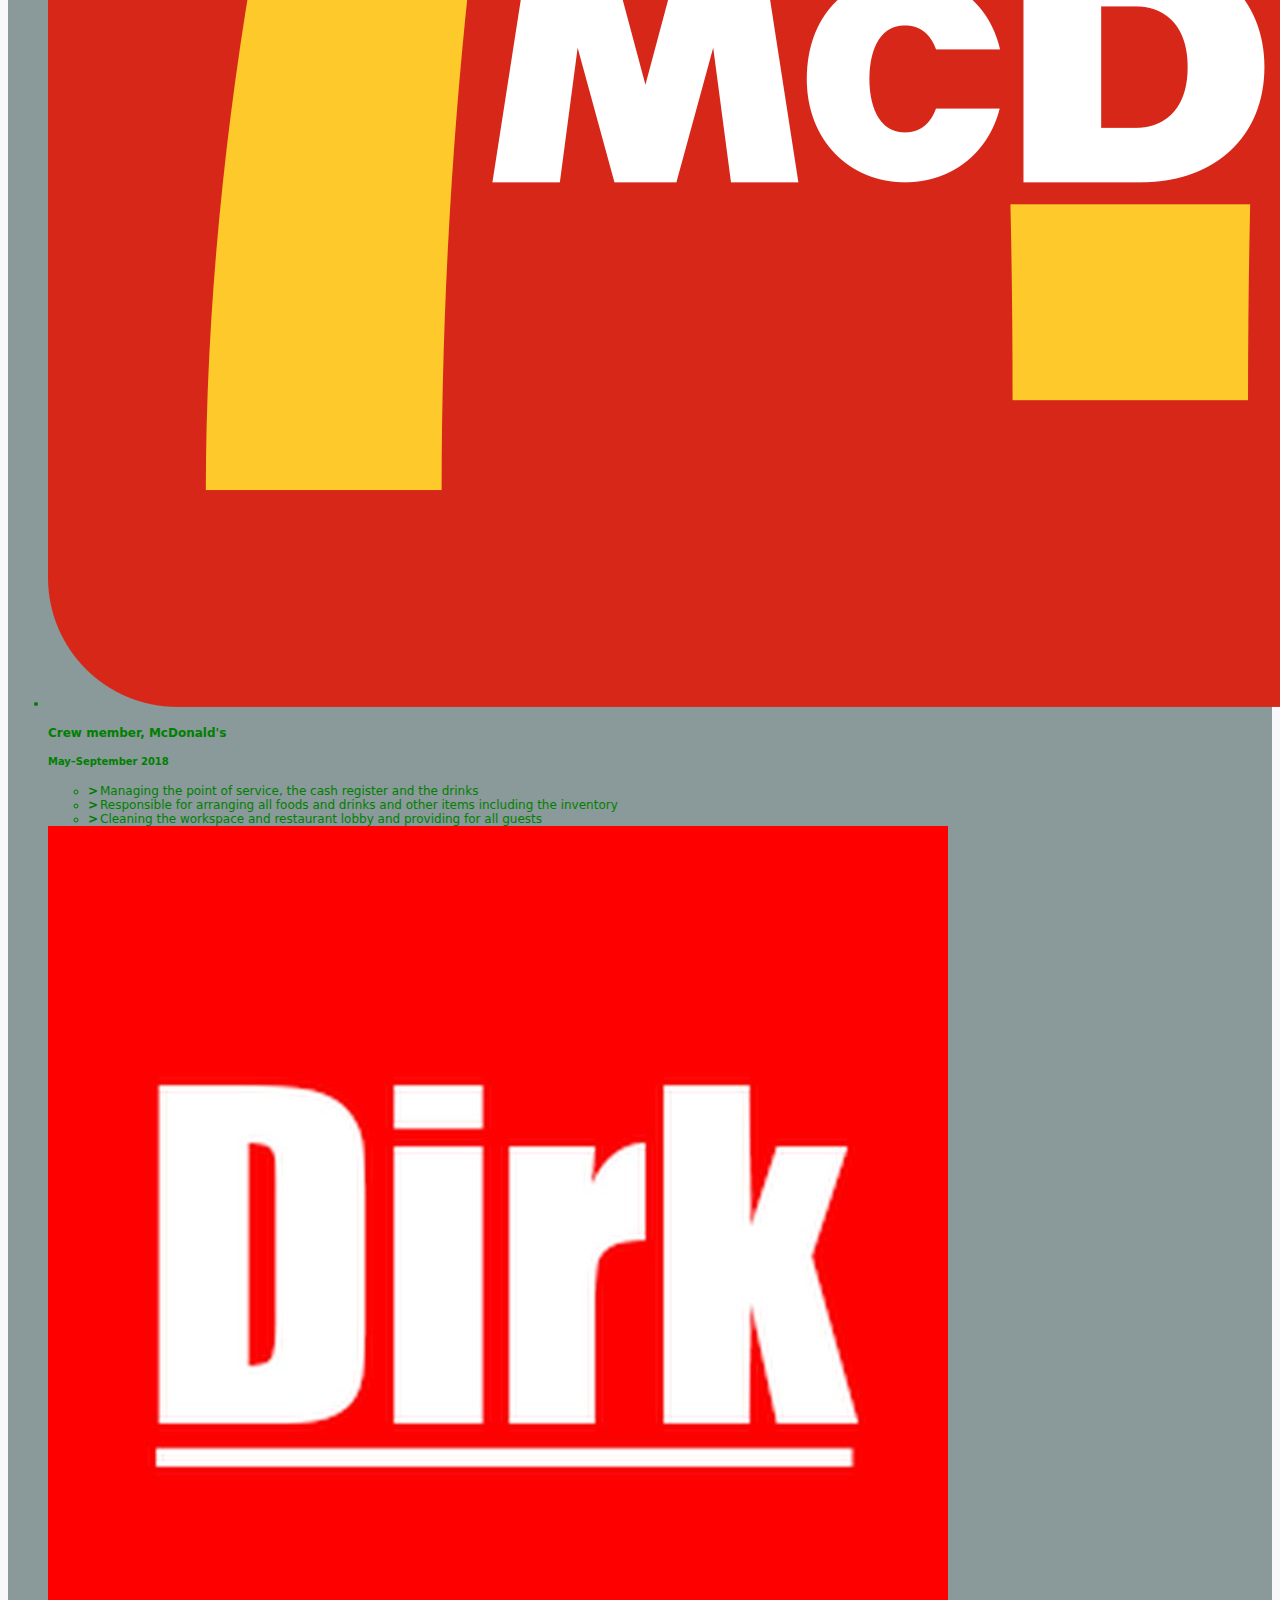
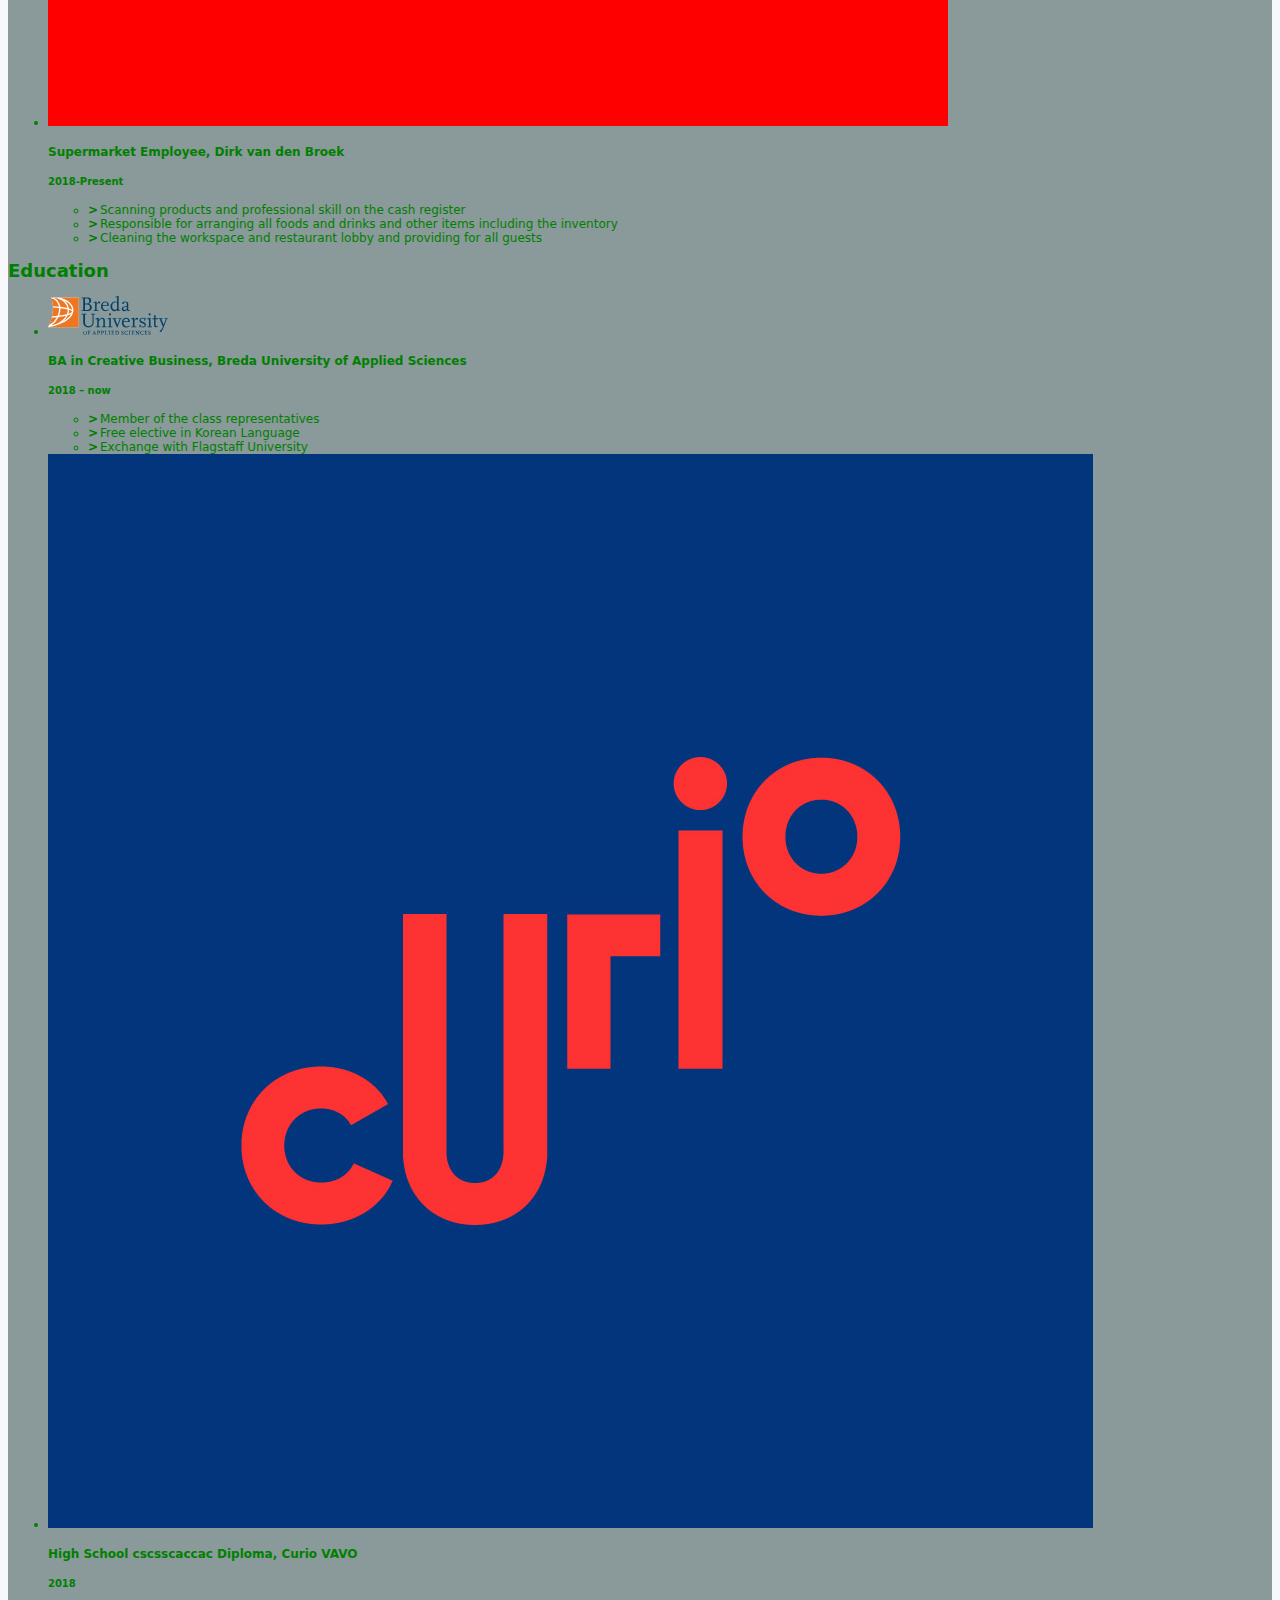
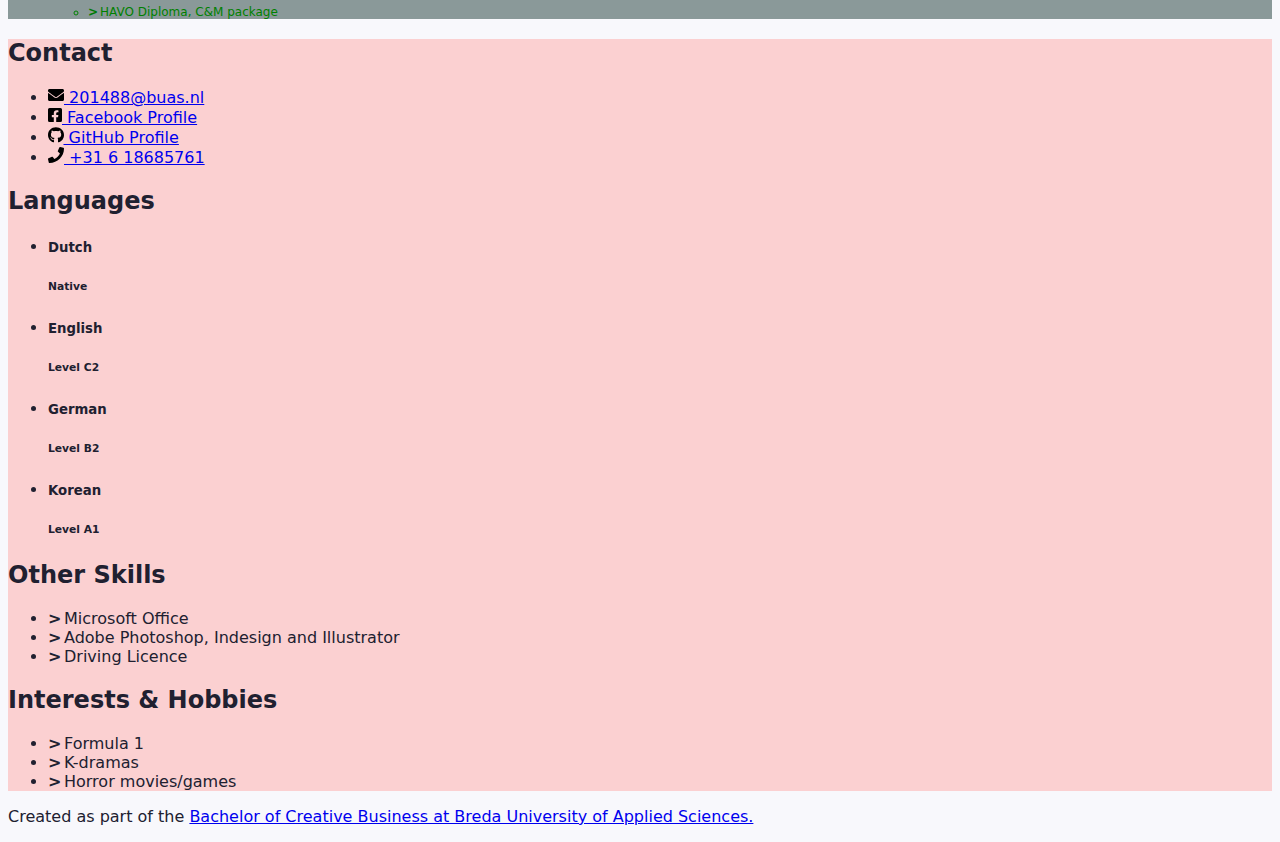
==== commit 7585a54d: "added more pics" ====
--- a/Resume irenke.html
+++ b/Resume irenke.html
@@ -12,13 +12,17 @@
 
     <!-- Links to our additional CSS styles -->
   <link rel="stylesheet" href="css/styles.css">
+<link href="2560px-McDonald's_logo.svg.png.css" rel="stylesheet" type="text/css">
+  <link href="bf8493b33a00db02e37633832b528b5a_L.jpg.css" rel="stylesheet" type="text/css">
+  <link href="curio-facebook-klein-2_8.jpg.css" rel="stylesheet" type="text/css">
+  
 
     <!-- Alternative CSS for demonstration purposes. You must deactivate the Bootstrap CSS to activate this one. -->
     <!-- 
     <link rel="stylesheet" href="css/alternative.css">
      -->
 
-    <title>Irenke van der Mierde's Resumé</title>
+  <title>Irenke van der Mierde's Resumé</title>
   </head>
   <!-- End of the head -->
 
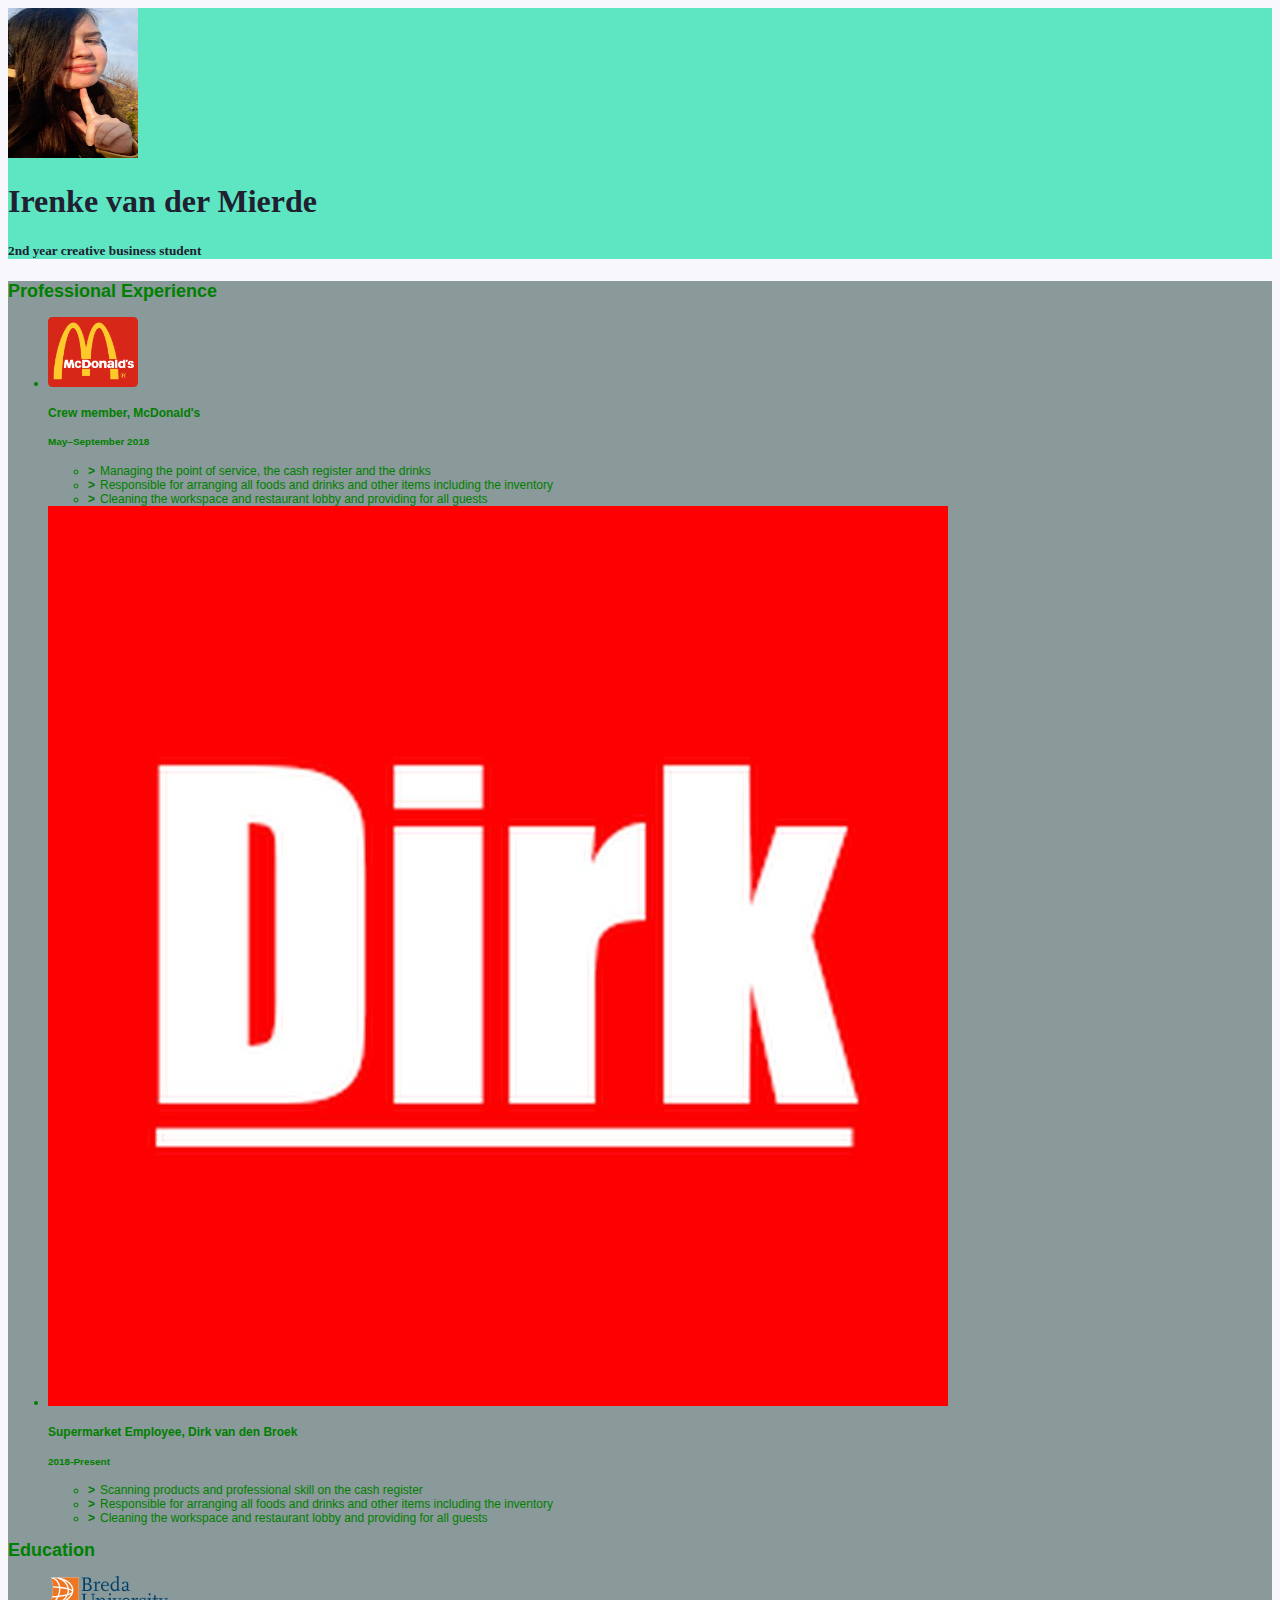
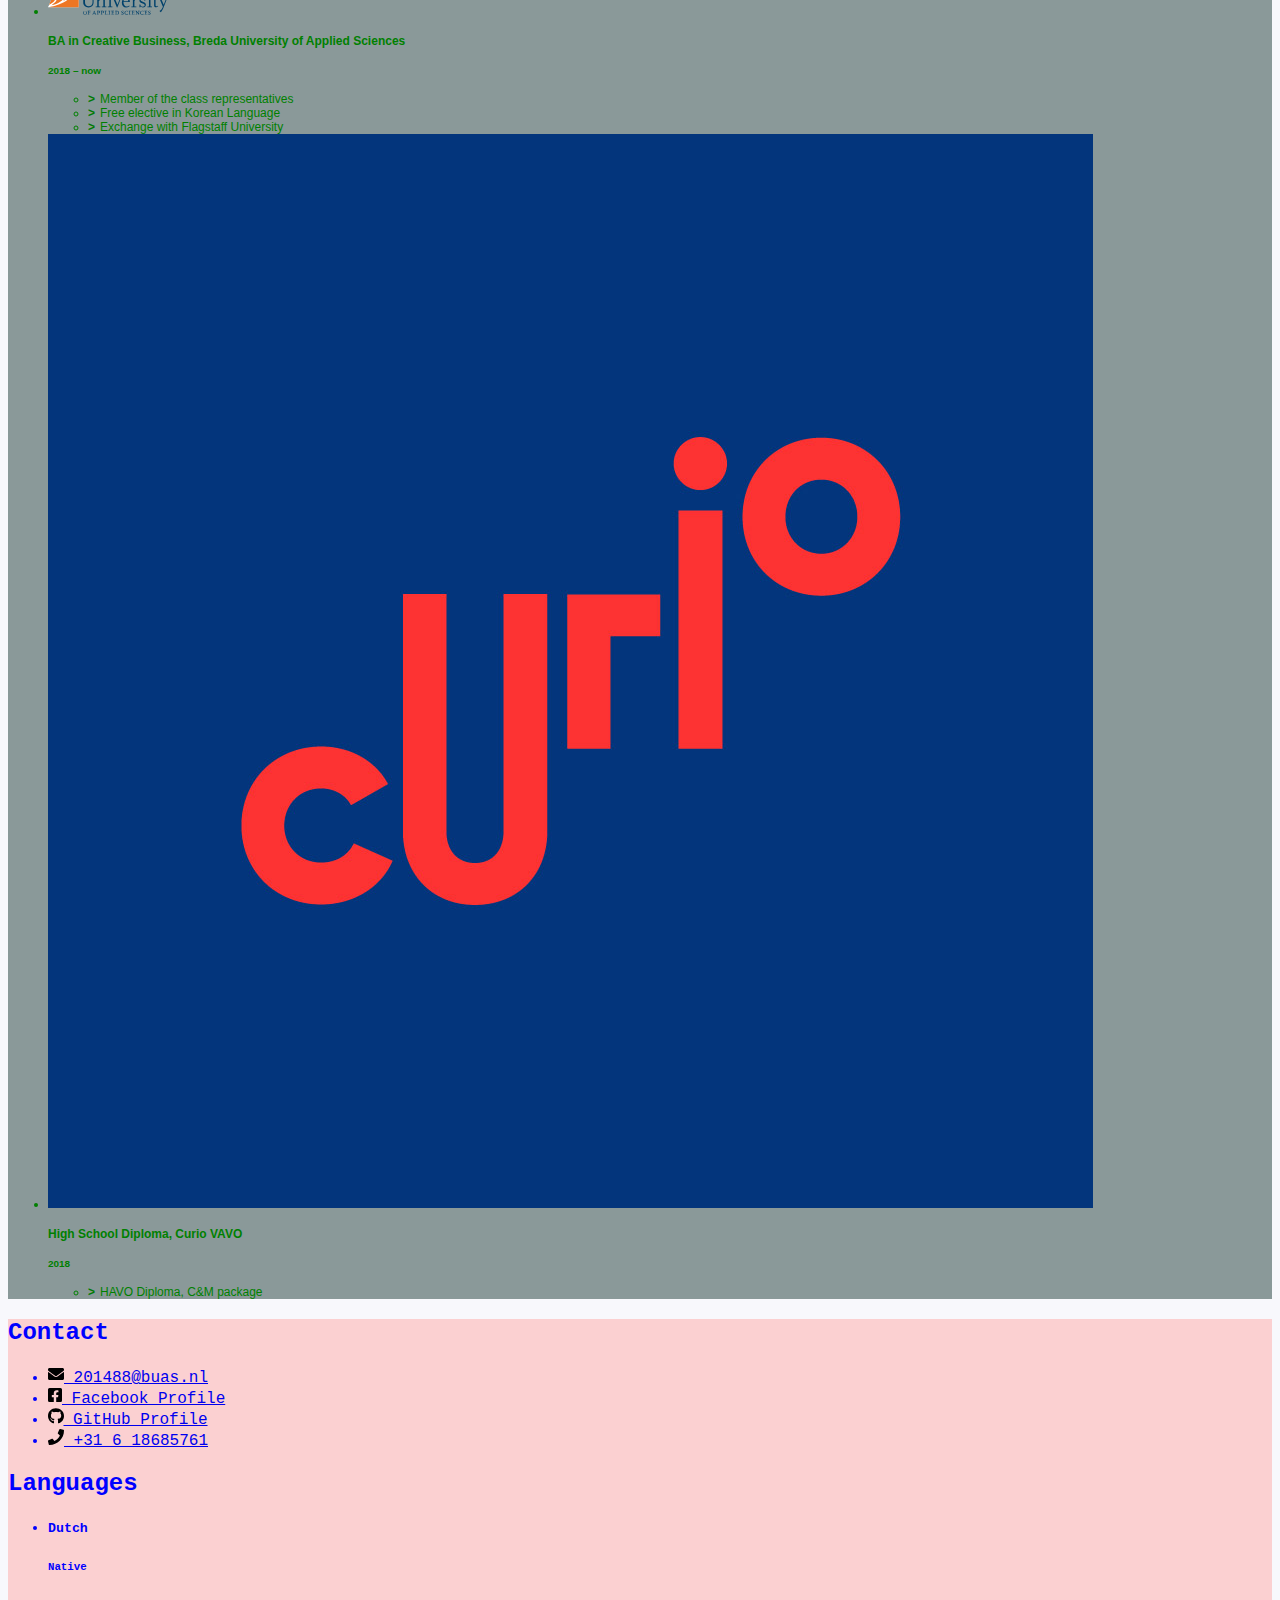
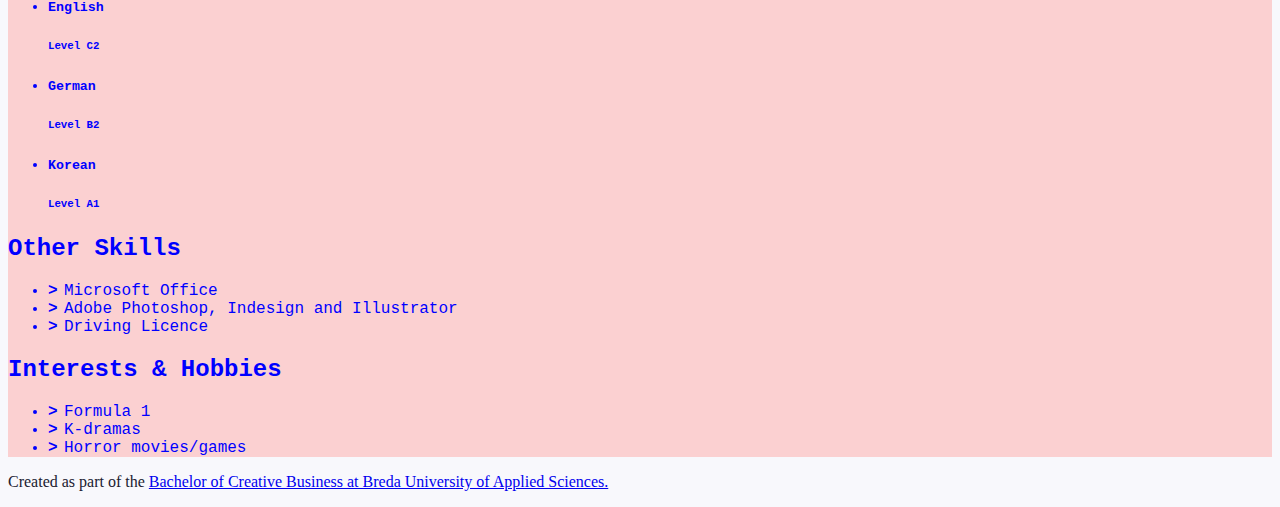
==== commit 8521cb37: "nog meer changes" ====
--- a/Resume irenke.html
+++ b/Resume irenke.html
@@ -51,7 +51,7 @@
             "w-100" makes sure the image takes the full width of the column it's in
             "rounded-circle" cuts a circle around the image
           -->
-          <img src="18f471b8-5321-4969-aa8a-646a2c10bed5.jpg" alt="Portrait of Irenke van der Mierde" width="500" height="200" class="w-100 rounded-circle my-3">
+          <img src="18f471b8-5321-4969-aa8a-646a2c10bed5.jpg" width="130" height="150" alt="Irenke logo"/>
         </div>
         <!--
           A container to wrap around your name and tagline. Full-width at small size, then columns of increasing size.
@@ -89,7 +89,7 @@
               <li class="biography-item row mb-2">
                 <!-- We're using a grid inside a grid so we can align logos and text -->
                 <div class="logo-container col-3 col-sm-2 col-md-3 col-lg-2">
-                  <img class="biography-logo mw-100 d-block mx-auto" src="2560px-McDonald's_logo.svg.png" alt="McDonald's logo" width="2560">
+                  <img src="2560px-McDonald's_logo.svg.png" alt="mcdonalds logo" width="90" height="70" />
                 </div>
                 <div class="biography-contents col-9 col-sm-10 col-md-9 col-lg-10">
                   <h4>Crew member, McDonald's</h4>
@@ -149,11 +149,11 @@
               <!-- 2nd item in education -->
               <li class="biography-item row mb-2">
                 <div class="logo-container col-3 col-sm-2 col-md-3 col-lg-2">
-                  <img class="biography-logo mw-100 d-block mx-auto" src="curio-facebook-klein-2_8.jpg" alt="School logo" width="1045">
-                </div>
-                <div class="biography-contents col-9 col-sm-10 col-md-9 col-lg-10">
-                  <h4>High School cscsscaccac
-					  Diploma, Curio VAVO</h4>
+                  <img class="biography-logo mw-100 d-block mx-auto" src= "curio.jpg" alt= "school logo" width="1045">
+                </div>
+                <div class="biography-contents col-9 col-sm-10 col-md-9 col-lg-10">
+                  <h4>High School 
+				  Diploma, Curio VAVO</h4>
                   <h5>2018</h5>
                   <ul class="biography-details list-unstyled">
                     <li>HAVO Diploma, C&amp;M package</li>
--- a/css/styles.css
+++ b/css/styles.css
@@ -6,7 +6,7 @@
 /* Styles for the body */
 
 body {
-    font-family: "Lucida Grande", "Lucida Sans Unicode", "Lucida Sans", "DejaVu Sans", Verdana, sans-serif;
+    
     color: #202030;
     background-color: #f8f8fc;
 }
@@ -15,6 +15,7 @@
 
 .resume-header {
     background-color: #5EE6C2;
+	font-family: 
 }
 
 
@@ -24,11 +25,14 @@
 
 color: green;
 font-size: 12px;
+font-family: "Gill Sans", "Gill Sans MT", "Myriad Pro", "DejaVu Sans Condensed", Helvetica, Arial, "sans-serif";
 }
 
 
 .resume-aside {
+	color:blue;
     background-color: #FBD0D1;
+	font-family: Consolas, "Andale Mono", "Lucida Console", "Lucida Sans Typewriter", Monaco, "Courier New", "monospace";
 }
 
 /* Styles for lists in the document */
